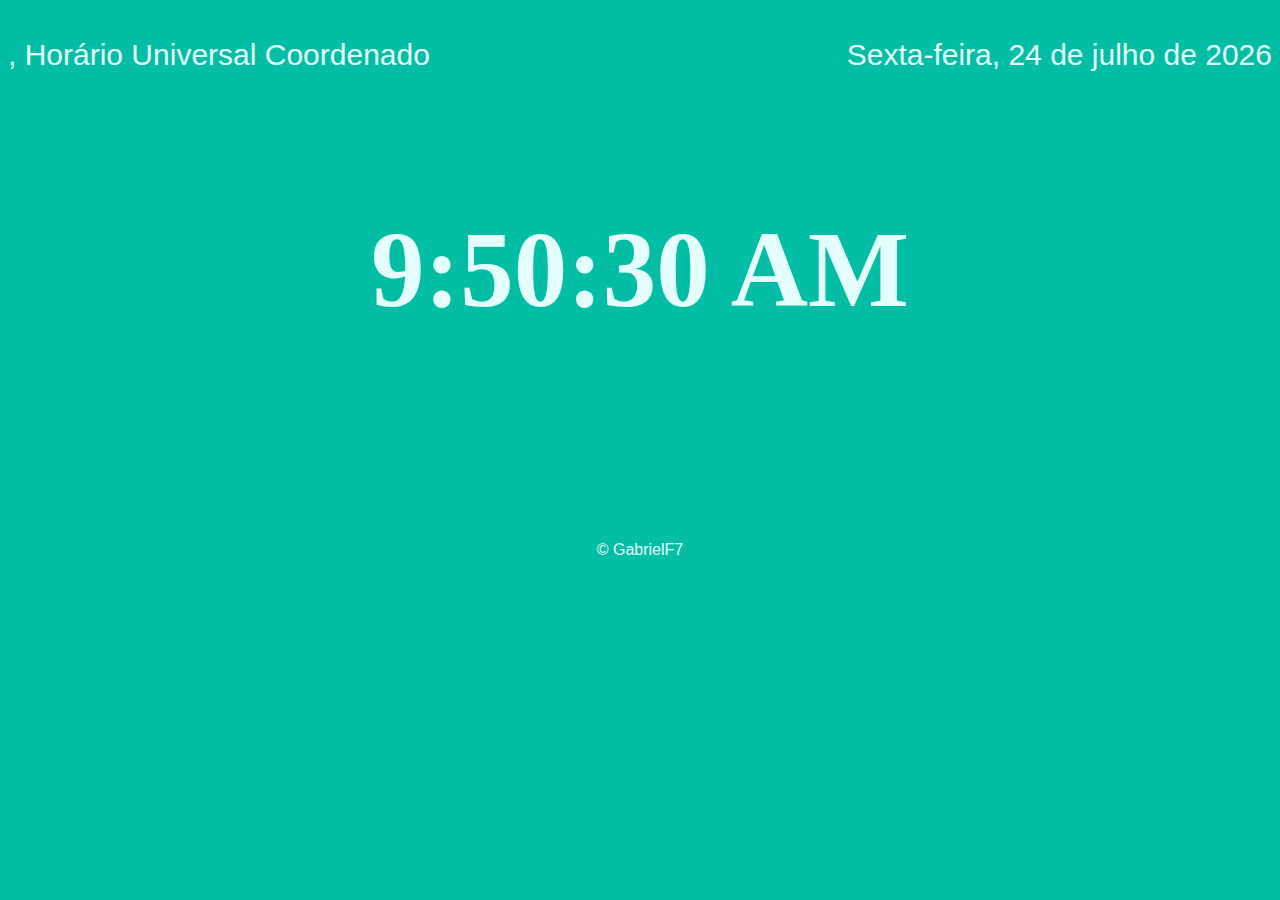
==== index.html @ 10e912b1 "comentário inicial" ====
<!DOCTYPE html>
<html lang="pt-br">
  <head>
    <meta charset="UTF-8">
    <meta name="viewport" content="width=device-width, initial-scale=1.0">
    <title id="exibaHorarioTitle"></title>
    <link rel="icon" type="image/png" sizes="128x128" href="./src/relogio-icon.png">
  </head>
  <body>
    <header id="containerdataHJ">
      <p id="nomeDoHorario"></p>
      <p id="dataHJ"></p>
    </header>
    <main id="container">
      <h3 id="exibaHorario" ></h3>
    </main>
    <footer>
      <p>&copy; <a href="https://github.com/gabrielf7" target="_blank">
        GabrielF7
      </a></p>
    </footer>
  </body>
  <script type="text/javascript" src="./relogiohd.js" ></script>
</html>
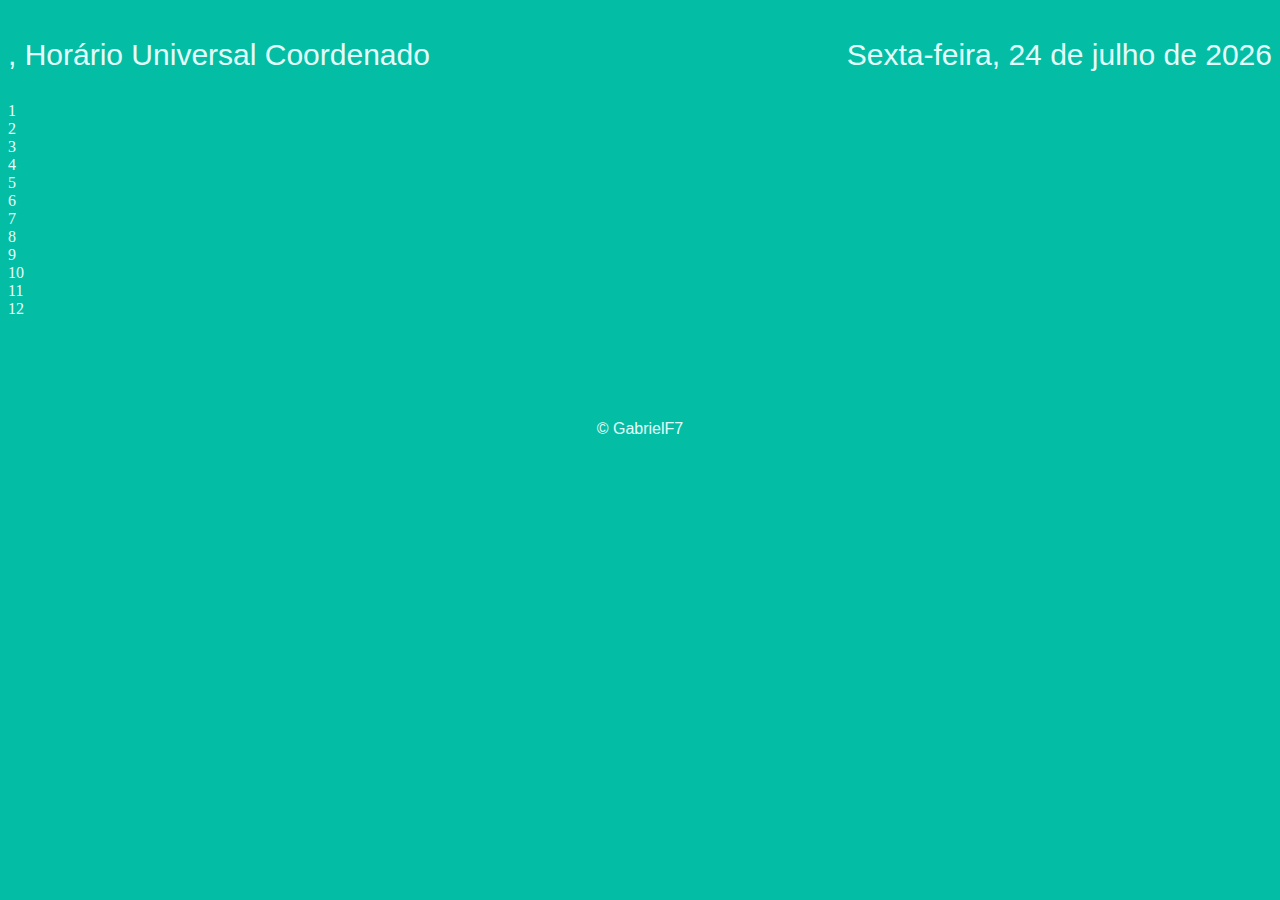
==== commit 05884201: "Add: Formato de Relógio" ====
--- a/index.html
+++ b/index.html
@@ -11,11 +11,29 @@
       <p id="nomeDoHorario"></p>
       <p id="dataHJ"></p>
     </header>
-    <main id="container">
-      <h3 id="exibaHorario" ></h3>
+    <main>
+      <div id="containerRelogio">
+        <div class="tempo hora" data-ponteiro-hora ></div>
+        <div class="tempo minuto" data-ponteiro-minuto ></div>
+        <div class="tempo segundo" data-ponteiro-segundo ></div>
+        
+        <!-- ❘ ❘ ❘ ❘ -->
+        <div class="numeroH n01">1</div>
+        <div class="numeroH n02">2</div>
+        <div class="numeroH n03">3</div>
+        <div class="numeroH n04">4</div>
+        <div class="numeroH n05">5</div>
+        <div class="numeroH n06">6</div>
+        <div class="numeroH n07">7</div>
+        <div class="numeroH n08">8</div>
+        <div class="numeroH n09">9</div>
+        <div class="numeroH n10">10</div>
+        <div class="numeroH n11">11</div>
+        <div class="numeroH n12">12</div>
+      </div>
     </main>
     <footer>
-      <p>&copy; <a href="https://github.com/gabrielf7" target="_blank">
+      <p>&copy; <a href="https://github.com/gabrielf7" target="_blank" rel="dofollow">
         GabrielF7
       </a></p>
     </footer>
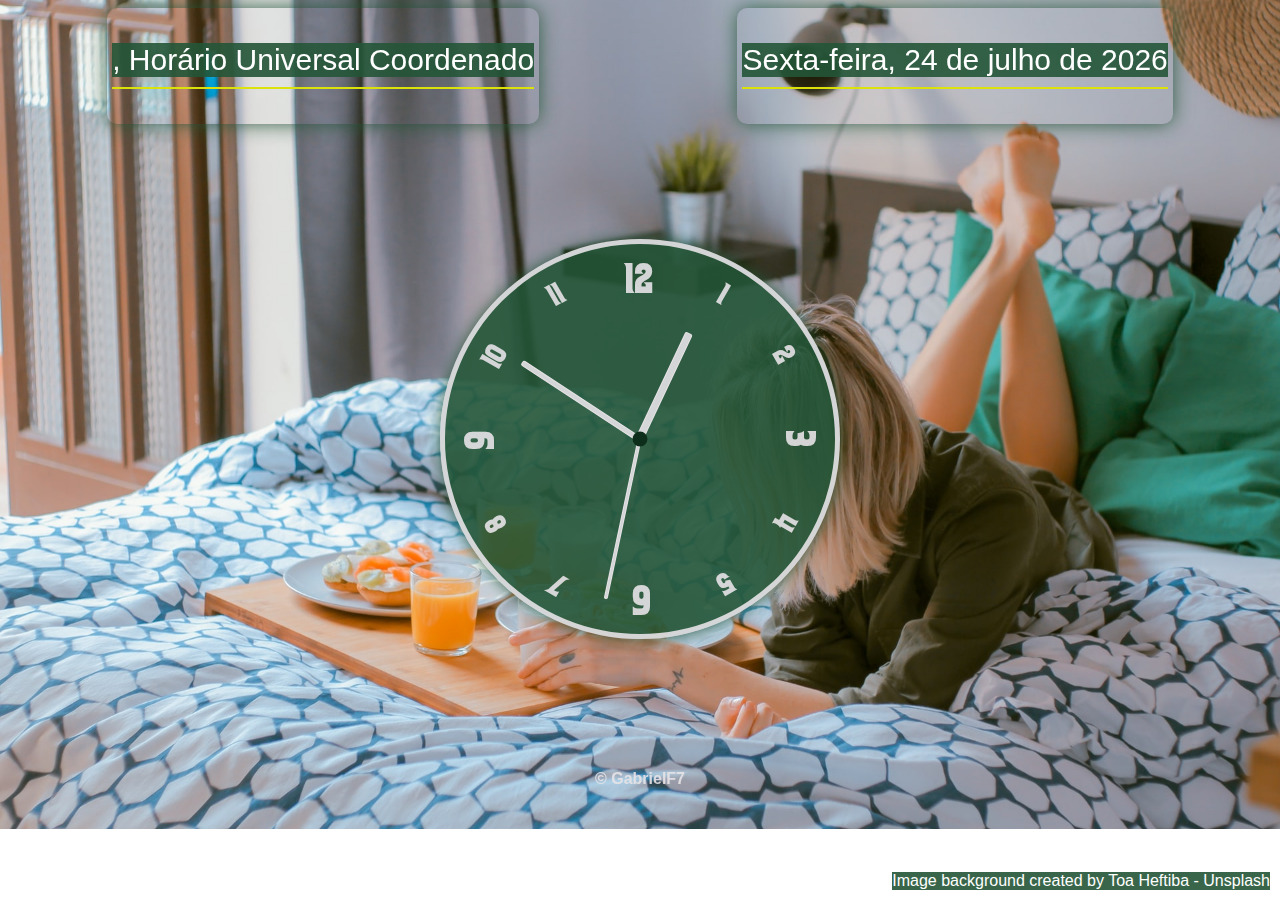
==== commit af6301aa: "Add: Segundo Estilo de Layout" ====
--- a/index.html
+++ b/index.html
@@ -3,33 +3,43 @@
   <head>
     <meta charset="UTF-8">
     <meta name="viewport" content="width=device-width, initial-scale=1.0">
-    <title id="exibaHorarioTitle"></title>
+    <title id="exibirHorarioTitle"></title>
     <link rel="icon" type="image/png" sizes="128x128" href="./src/relogio-icon.png">
   </head>
-  <body>
-    <header id="containerdataHJ">
-      <p id="nomeDoHorario"></p>
-      <p id="dataHJ"></p>
+  <body id="body-bg">
+    <header id="containerFHDataHJ">
+      <span id="espacoBottom">
+        <abbr title="Nome do Fuso Horário">
+          <p id="nomeDoFusoHorario"></p>
+        </abbr>
+        <p class="bottomSpanDia"></p>
+      </span>
+      <span>
+        <abbr title="Data Atual">
+          <p id="dataHJ"></p>
+        </abbr>
+        <p class="bottomSpanDia"></p>
+      </span>
     </header>
     <main>
       <div id="containerRelogio">
         <div class="tempo hora" data-ponteiro-hora ></div>
         <div class="tempo minuto" data-ponteiro-minuto ></div>
         <div class="tempo segundo" data-ponteiro-segundo ></div>
-        
+  
         <!-- ❘ ❘ ❘ ❘ -->
-        <div class="numeroH n01">1</div>
-        <div class="numeroH n02">2</div>
-        <div class="numeroH n03">3</div>
-        <div class="numeroH n04">4</div>
-        <div class="numeroH n05">5</div>
-        <div class="numeroH n06">6</div>
-        <div class="numeroH n07">7</div>
-        <div class="numeroH n08">8</div>
-        <div class="numeroH n09">9</div>
-        <div class="numeroH n10">10</div>
-        <div class="numeroH n11">11</div>
-        <div class="numeroH n12">12</div>
+        <div class="numeroH n01"><span> 1</span></div>
+        <div class="numeroH n02"><span> 2</span></div>
+        <div class="numeroH n03"><span> 3</span></div>
+        <div class="numeroH n04"><span> 4</span></div>
+        <div class="numeroH n05"><span> 5</span></div>
+        <div class="numeroH n06"><span> 6</span></div>
+        <div class="numeroH n07"><span> 7</span></div>
+        <div class="numeroH n08"><span> 8</span></div>
+        <div class="numeroH n09"><span> 9</span></div>
+        <div class="numeroH n10"><span>10</span></div>
+        <div class="numeroH n11"><span>11</span></div>
+        <div class="numeroH n12"><span>12</span></div>
       </div>
     </main>
     <footer>
@@ -37,6 +47,9 @@
         GabrielF7
       </a></p>
     </footer>
+    <div id="containerFooter">
+      <p><a id="linkImgFundo" href="#" target="_blank" rel="nofollow"></a></p>
+    </div>
   </body>
   <script type="text/javascript" src="./relogiohd.js" ></script>
 </html>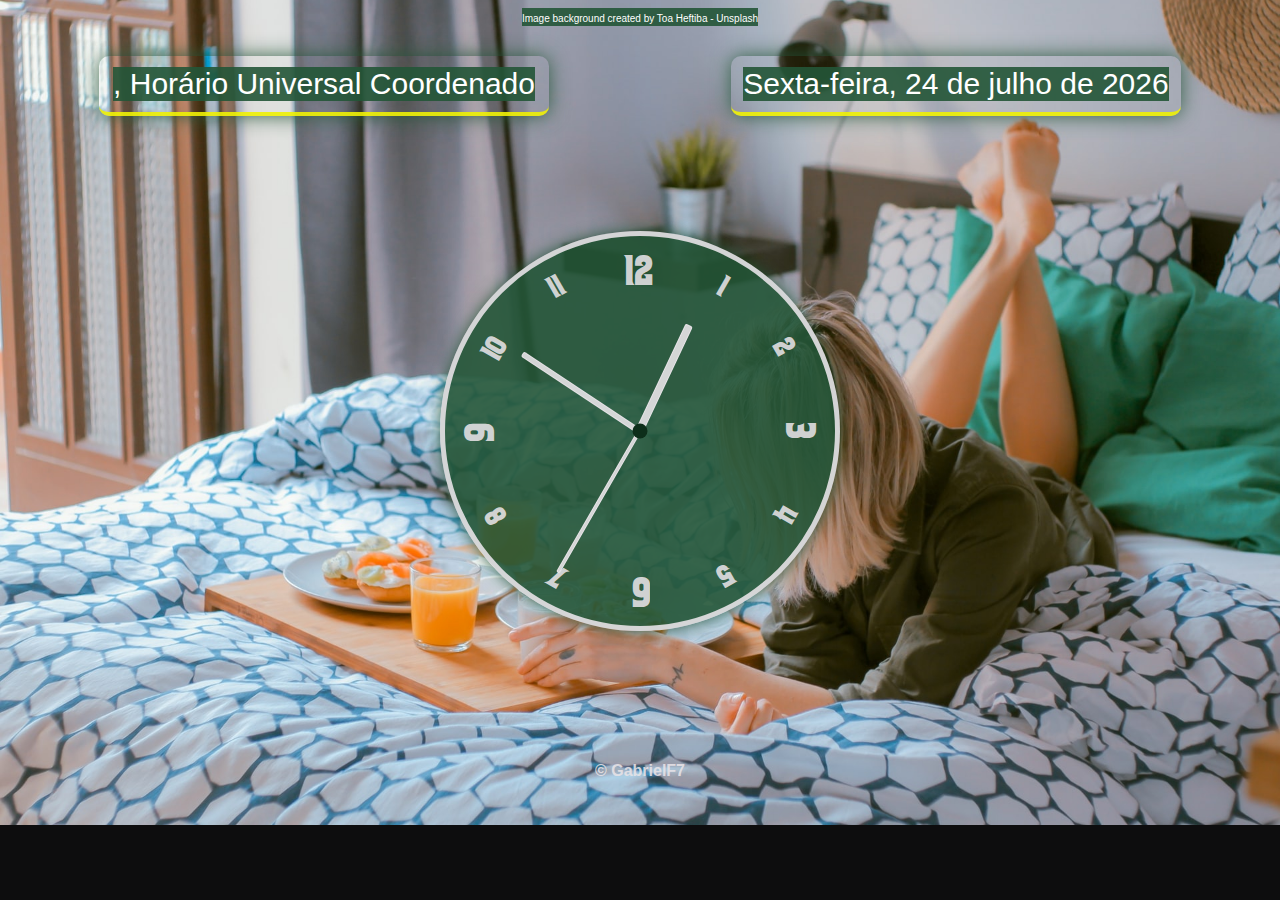
==== commit 7370001e: "Add: Melhorando Modo Mobile" ====
--- a/index.html
+++ b/index.html
@@ -7,18 +7,19 @@
     <link rel="icon" type="image/png" sizes="128x128" href="./src/relogio-icon.png">
   </head>
   <body id="body-bg">
+    <div id="containerHeader">
+      <p><a id="linkImgFundo" href="#" target="_blank" rel="nofollow"></a></p>
+    </div>
     <header id="containerFHDataHJ">
-      <span id="espacoBottom">
+      <span id="espacoBottom" class="bottomSpanDia">
         <abbr title="Nome do Fuso Horário">
           <p id="nomeDoFusoHorario"></p>
         </abbr>
-        <p class="bottomSpanDia"></p>
       </span>
-      <span>
+      <span class="bottomSpanDia">
         <abbr title="Data Atual">
           <p id="dataHJ"></p>
         </abbr>
-        <p class="bottomSpanDia"></p>
       </span>
     </header>
     <main>
@@ -47,9 +48,6 @@
         GabrielF7
       </a></p>
     </footer>
-    <div id="containerFooter">
-      <p><a id="linkImgFundo" href="#" target="_blank" rel="nofollow"></a></p>
-    </div>
   </body>
   <script type="text/javascript" src="./relogiohd.js" ></script>
 </html>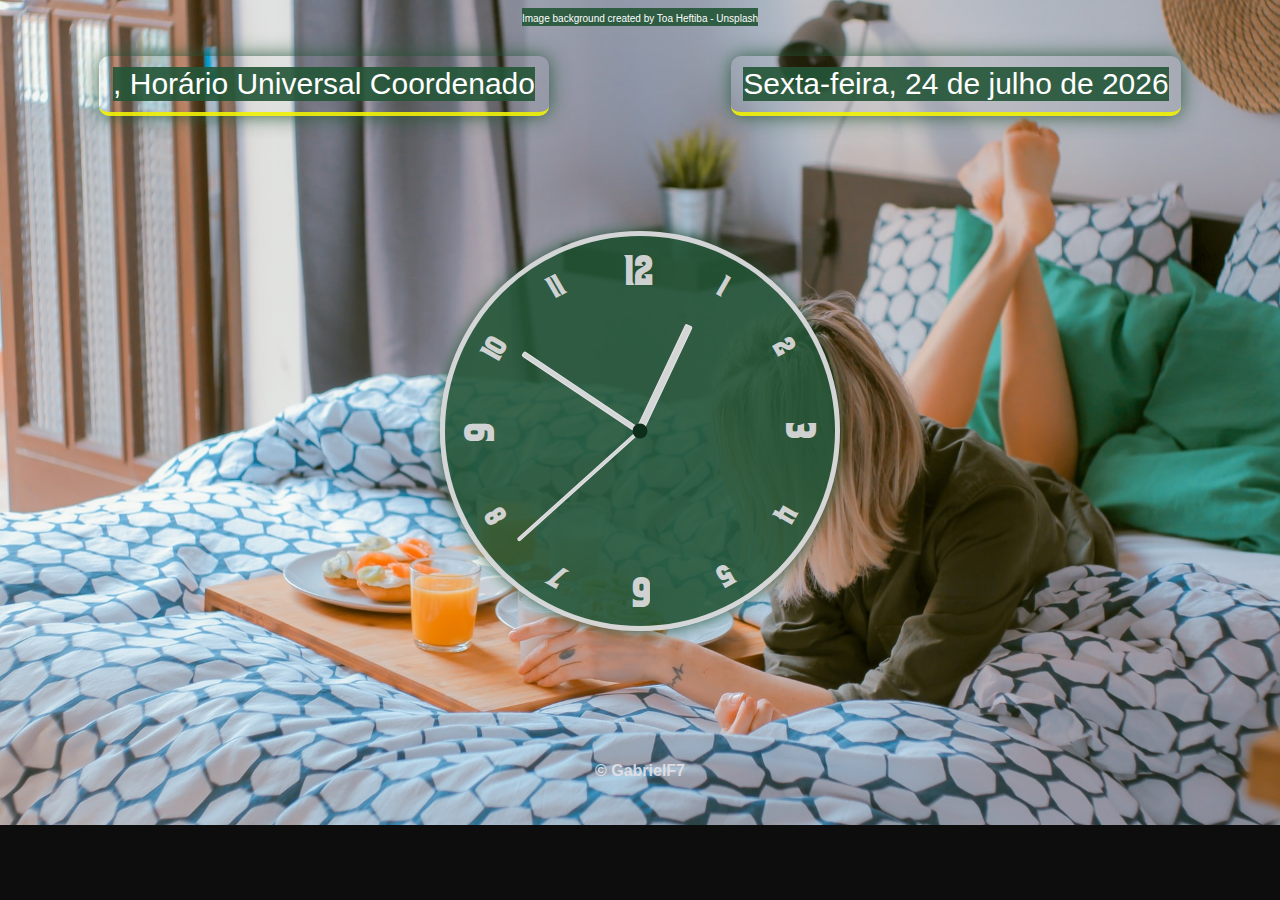
==== commit 7f143e9f: "Add: funções para códigos que se repetem" ====
--- a/index.html
+++ b/index.html
@@ -3,8 +3,31 @@
   <head>
     <meta charset="UTF-8">
     <meta name="viewport" content="width=device-width, initial-scale=1.0">
+    <!-- SEO do Site -->
+    <meta name="description" content="Relógio de parede com Data e Horário">
+    <meta name="robots" content="index">
+    <meta name="author" content="GabrielF7 - https://github.com/gabrielf7">
+    <meta name="keywords" content="Relógio, Data, Horário, javascript relogio, JavaScript, Html5, Css3">
+    <!-- SEO - Open Graph -->
+    <meta property="article:author" content="GabrielF7">
+    <meta property="og:type" content="page">
+    <meta property="og:url" content="https://github.com/gabrielf7">
+    <meta property="og:title" content="RelógioHD">
+    <meta property="og:image" content="https://raw.githubusercontent.com/gabrielf7/relogiohd/main/src/img-seo-og.png">
+    <meta property="og:image:type" content="image/png">
+    <meta property="og:image:width" content="800">
+    <meta property="og:description" content="Relógio de parede com Data e Horário">
+    <!-- SEO do Twitter -->
+    <meta name="twitter:card" content="summary">
+    <meta name="twitter:site" content="https://github.com/gabrielf7">
+    <meta name="twitter:title" content="RelógioHD">
+    <meta name="twitter:creator" content="GitHub/@GabrielF7">
+    <meta name="twitter:description" content="Relógio de parede com Data e Horário">
+    <!-- SEO -->
     <title id="exibirHorarioTitle"></title>
     <link rel="icon" type="image/png" sizes="128x128" href="./src/relogio-icon.png">
+    <link rel="stylesheet" type="text/css" href="./relogiohd.css">
+    <script type="text/javascript" src="./relogiohd.js" ></script>
   </head>
   <body id="body-bg">
     <div id="containerHeader">
@@ -44,10 +67,9 @@
       </div>
     </main>
     <footer>
-      <p>&copy; <a href="https://github.com/gabrielf7" target="_blank" rel="dofollow">
+      <p>&copy; <a href="https://github.com/gabrielf7" target="_blank" rel="nofollow">
         GabrielF7
       </a></p>
     </footer>
   </body>
-  <script type="text/javascript" src="./relogiohd.js" ></script>
 </html>--- a/relogiohd.css
+++ b/relogiohd.css
@@ -0,0 +1,198 @@
+*, *::after , *::before {
+  box-sizing: border-box;
+  font-family: Arial, Helvetica, sans-serif;
+}
+
+@font-face {
+  font-family: OneSlice;
+  src: url(./fonts/One\ Slice.otf);
+}
+
+:root{
+  --fonteRelogio: 'OneSlice';
+  --cor-verde: rgba(36, 85, 55, 0.9);
+  --cor-verde-after: rgba(13, 46, 26, 1);
+  --cor-span-01: rgb(238, 241, 4, 0.9);
+  --cor-span-02: rgba(190, 187, 199, 0.9);
+  --cor-cinza: rgba(231, 227, 231, 0.9);
+  --cor-branco: rgba(255, 255, 255, 1);
+}
+
+body {
+  background-color: #0d0d0e;
+}
+
+.manha, .tarde, .noite, .madrugada {
+  background-position: center;
+  background-repeat: no-repeat;
+  background-size: cover;
+}
+.manha { background-image: url("./src/img-dia-01.jpg"); }
+.tarde { background-image: url("./src/img-dia-02.jpg"); }
+.noite { background-image: url("./src/img-noite-01.jpg"); }
+.madrugada { background-image: url("./src/img-noite-02.jpg"); }
+
+#containerHeader {
+  display: flex;
+  justify-content: center;
+  margin-bottom: 30px;
+}
+#containerHeader p {
+  margin: 0;
+  padding: 0;
+  background-color: var(--cor-verde);
+}
+#containerHeader a {
+  text-decoration: none;
+  font-size: 10px;
+  color: var(--cor-branco);
+}
+
+abbr[title] {
+  text-decoration: none;
+}
+
+#containerFHDataHJ {
+  display: flex;
+  justify-content: space-around;
+}
+#containerFHDataHJ span {
+  display: flex;
+  justify-content: center;
+  align-items: center;
+  height: 60px;
+  min-width: 450px;
+  padding: 10px 10px;
+  border-radius: 10px;
+  box-shadow: 0px 0px 20px var(--cor-verde); 
+}
+#containerFHDataHJ span p {
+  font-size: 30px;
+  background-color: var(--cor-verde); 
+  color: var(--cor-branco);
+}
+#containerFHDataHJ .bottomSpanDia {
+  border-bottom: 4px solid var(--cor-span-01);
+}
+#containerFHDataHJ .bottomSpanNoite {
+  border-bottom: 4px solid var(--cor-span-02);
+}
+
+main {
+  display: flex;
+  justify-content: center;
+  align-items: center;
+  min-height: 70vh;
+  overflow: hidden;
+}
+
+#containerRelogio {
+  width: 400px;
+  height: 400px;
+  background-color: var(--cor-verde);
+  border: 5px solid var(--cor-cinza);
+  border-radius: 50%;
+  position: relative;
+  box-shadow: 0px 0px 15px var(--cor-verde); 
+}
+#containerRelogio .numeroH {
+  --rotation: 0;
+  position: absolute;
+  width: 100%;
+  height: 100%;
+  padding: 10px 10px;
+  text-align: center;
+  font-size: 1.7rem;
+  transform: rotate(var(--rotation));
+}
+#containerRelogio .n01 { --rotation: 30deg; }
+#containerRelogio .n02 { --rotation: 60deg; }
+#containerRelogio .n03 { --rotation: 90deg; }
+#containerRelogio .n04 { --rotation: 120deg; }
+#containerRelogio .n05 { --rotation: 150deg; }
+#containerRelogio .n06 { --rotation: 180deg; }
+#containerRelogio .n07 { --rotation: 210deg; }
+#containerRelogio .n08 { --rotation: 240deg; }
+#containerRelogio .n09 { --rotation: 270deg; }
+#containerRelogio .n10 { --rotation: 300deg; }
+#containerRelogio .n11 { --rotation: 330deg; }
+#containerRelogio .n12 { --rotation: 360deg; }
+#containerRelogio .numeroH span {
+  color: var(--cor-cinza);
+  font-family: var(--fonteRelogio);
+  font-size: 32px;
+}
+#containerRelogio .n06 span, #containerRelogio .n12 span, #containerRelogio .n03 span, #containerRelogio .n09 span {
+  font-size: 44px;
+}
+#containerRelogio .tempo {
+  --rotation: 0;
+  position: absolute;
+  bottom: 50%;
+  left: 50%;
+  border: 1px solid var(--cor-cinza);
+  border-top-left-radius: 2px;
+  border-top-right-radius: 2px;
+  transform-origin: bottom;
+  z-index: 10;
+  transform: translateX(-59%) rotate(calc(var(--rotation) * 1deg));
+}
+#containerRelogio::after{
+  content: "";
+  position: absolute;
+  background-color: var(--cor-verde-after);
+  z-index: 11;
+  width: 15px;
+  height: 15px;
+  top: 50%;
+  left: 50%;
+  transform: translate(-50%, -50%);
+  border-radius: 50%;
+}
+#containerRelogio .tempo.hora {
+  width: 8px;
+  height: 30%;
+  background-color: var(--cor-cinza);
+}
+#containerRelogio .tempo.minuto {
+  width: 6px;
+  height: 36%;
+  background-color: var(--cor-cinza);
+}
+#containerRelogio .tempo.segundo {
+  width: 4px;
+  height: 42%;
+  background-color: var(--cor-cinza);
+}
+
+footer {
+  text-align: center;
+  font-style: oblique;
+  color: var(--cor-cinza);
+  font: bold 12pt Arial;
+}
+footer p a {
+  text-decoration: none; color: inherit;
+}
+
+@media only screen and (max-width: 800px) {
+  body {
+    min-height: 100vh;
+  }
+  #containerFHDataHJ {
+    flex-direction: column;
+    text-align: center;
+  }
+  #containerFHDataHJ span { 
+    min-width: auto;
+  }
+  #containerFHDataHJ span p {
+    font-size: 20px;
+  }
+  #espacoBottom {
+    margin-bottom: 10px;
+  }
+  .manha, .tarde, .noite, .madrugada {
+    background-position: 70%;
+  }
+}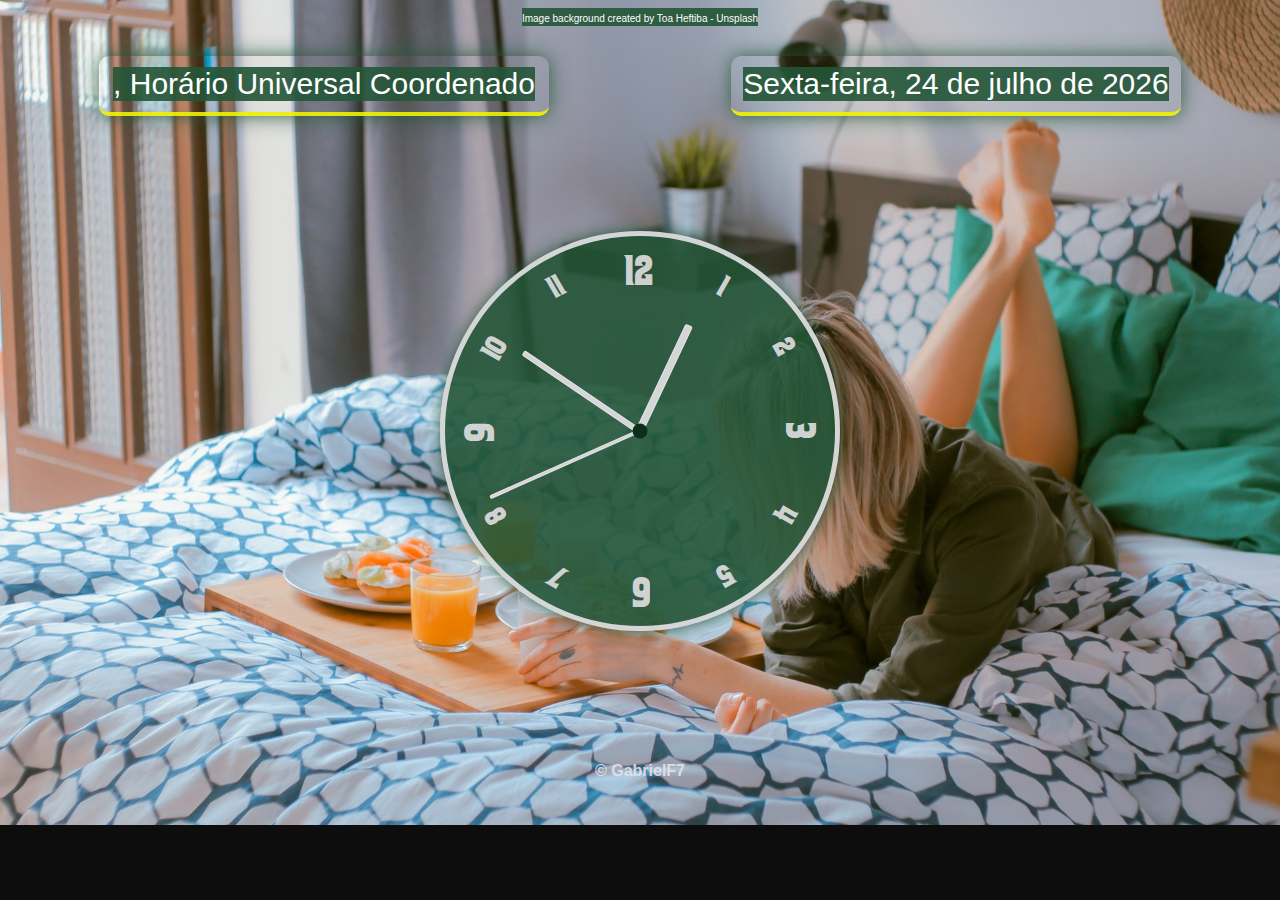
==== commit f148b08e: "Add: Atualizando o SEO" ====
--- a/index.html
+++ b/index.html
@@ -4,28 +4,26 @@
     <meta charset="UTF-8">
     <meta name="viewport" content="width=device-width, initial-scale=1.0">
     <!-- SEO do Site -->
+    <meta name="title" content="RelógioHD">
+    <meta name="author" content="GabrielF7 - https://github.com/gabrielf7">
     <meta name="description" content="Relógio de parede com Data e Horário">
+    <meta name="language" content="portuguese">
+    <meta name="URL" content="https://gabrielf7.github.io/relogiohd/">
     <meta name="robots" content="index">
-    <meta name="author" content="GabrielF7 - https://github.com/gabrielf7">
     <meta name="keywords" content="Relógio, Data, Horário, javascript relogio, JavaScript, Html5, Css3">
-    <!-- SEO - Open Graph -->
+    <!-- SEO do Open Graph -->
     <meta property="article:author" content="GabrielF7">
     <meta property="og:type" content="page">
-    <meta property="og:url" content="https://github.com/gabrielf7">
     <meta property="og:title" content="RelógioHD">
+    <meta property="og:url" content="https://gabrielf7.github.io/relogiohd/">
     <meta property="og:image" content="https://raw.githubusercontent.com/gabrielf7/relogiohd/main/src/img-seo-og.png">
     <meta property="og:image:type" content="image/png">
     <meta property="og:image:width" content="800">
+    <meta property="og:image:height" content="449">
     <meta property="og:description" content="Relógio de parede com Data e Horário">
-    <!-- SEO do Twitter -->
-    <meta name="twitter:card" content="summary">
-    <meta name="twitter:site" content="https://github.com/gabrielf7">
-    <meta name="twitter:title" content="RelógioHD">
-    <meta name="twitter:creator" content="GitHub/@GabrielF7">
-    <meta name="twitter:description" content="Relógio de parede com Data e Horário">
     <!-- SEO -->
     <title id="exibirHorarioTitle"></title>
-    <link rel="icon" type="image/png" sizes="128x128" href="./src/relogio-icon.png">
+    <link rel="icon" type="image/png" sizes="128x128" href="./src/relogio-icon-128x128.png">
     <link rel="stylesheet" type="text/css" href="./relogiohd.css">
     <script type="text/javascript" src="./relogiohd.js" ></script>
   </head>
